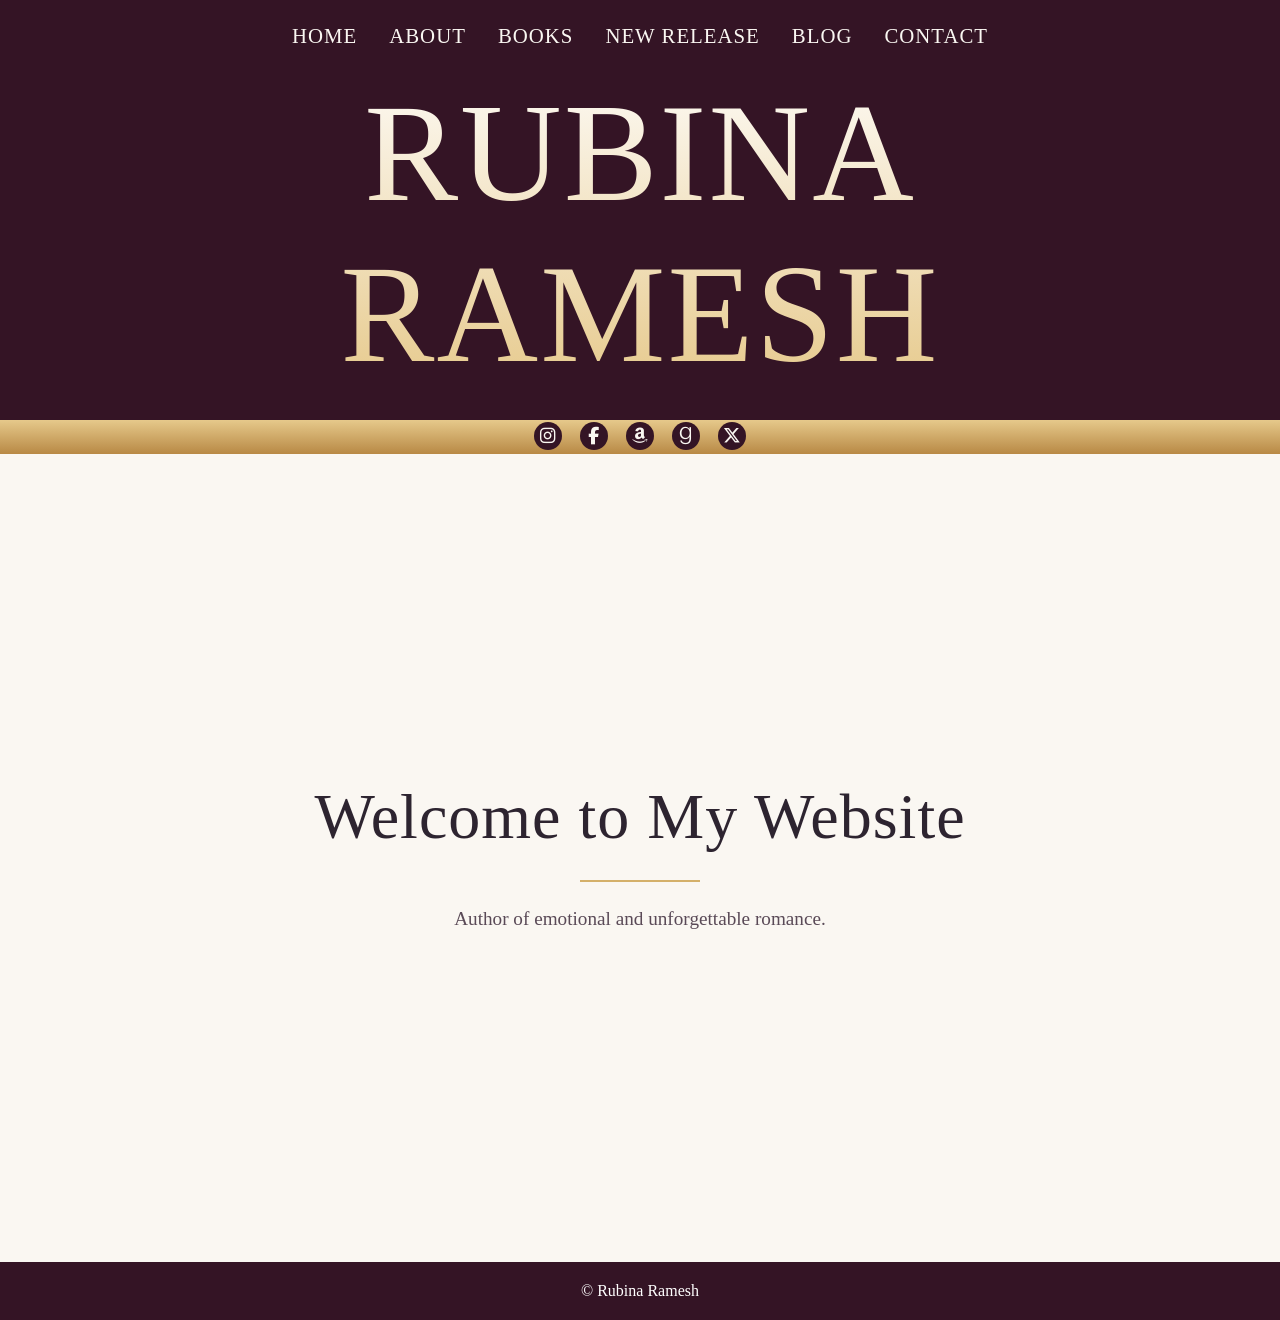
==== index.html @ e2632539 "Add files via upload Completed the navigation bar, hero and the footer. Only basics." ====
<!doctype html>
<html lang="en">
  <head>
    <meta charset="UTF-8" />
    <meta name="viewport" content="width=device-width, initial-scale=1.0" />
    <link rel="stylesheet" href="style.css" />
    <link
      rel="icon"
      href="/images/Rubina Logo Gold red.png"
      type="image/x-icon"
    />
    <link
      rel="stylesheet"
      href="https://cdnjs.cloudflare.com/ajax/libs/font-awesome/6.5.2/css/all.min.css"
    />
    <title>Author Rubina Ramesh</title>
  </head>
  <body>
    <main>
      <!-- Navigation menu -->
      <nav>
        <ul>
          <li><a href="/index.html">Home</a></li>
          <li><a href="/about.html">About</a></li>
          <li><a href="/books.html">Books</a></li>
          <li><a href="/new-release.html">New Release</a></li>
          <li><a href="/blog.html">Blog</a></li>
          <li><a href="/contact.html">Contact</a></li>
        </ul>

        <!-- Author name -->
        <h1>Rubina Ramesh</h1>

        <!-- Social media icons -->
        <div class="social-icons">
          <a href="#" aria-label="Instagram"
            ><i class="fa-brands fa-instagram"></i
          ></a>
          <a href="#" aria-label="Facebook"
            ><i class="fa-brands fa-facebook-f"></i
          ></a>
          <a href="#" aria-label="Amazon"
            ><i class="fa-brands fa-amazon"></i
          ></a>
          <a href="#" aria-label="Goodreads"
            ><i class="fa-brands fa-goodreads-g"></i
          ></a>
          <a href="#" aria-label="Twitter"
            ><i class="fa-brands fa-x-twitter"></i
          ></a>
        </div>
      </nav>

      <section>
        <h2>Welcome to My Website</h2>
        <p>Author of emotional and unforgettable romance.</p>
      </section>
    </main>

    <footer>
      <p>© Rubina Ramesh</p>
    </footer>
  </body>
</html>
---- style.css ----
* {
  margin: 0;
  padding: 0;
  box-sizing: border-box;
}

body {
  font-family: Georgia, "Times New Roman", Times, serif;
  background-color: #faf7f2;
  color: #2d2430;
}

main {
  min-height: 100vh;
}

/* Navigation */
nav {
  width: 100%;
  background-color: #341425;
  padding: 24px 60px 60px;
  flex-direction: column;
  display: flex;
  align-items: center;
  gap: 24px;
  position: relative;
}

nav::after {
  content: "";
  position: absolute;
  left: 0;
  bottom: 0;
  display: block;
  width: 100%;
  height: 34px;
  background: linear-gradient(to bottom, #e6c98b, #b88945);
}

nav h1 {
  color: #faf7f2;
  font-size: 8.8rem;
  font-weight: normal;
  letter-spacing: 2px;
  text-align: center;
  text-transform: uppercase;
  background: linear-gradient(to bottom, #fdfaf4, #e6c98b);
  -webkit-background-clip: text;
  -webkit-text-fill-color: transparent;
}

nav ul {
  list-style: none;
  display: flex;
  gap: 32px;
  justify-content: center;
  align-items: center;
  flex-wrap: wrap;
}

nav a {
  text-decoration: none;
  color: #faf7f2;
  font-size: 1.3rem;
  letter-spacing: 1px;
  text-transform: uppercase;
}

nav a:hover {
  color: #d4b06a;
}

/*social media icons */
.social-icons {
  position: absolute;
  bottom: 4px;
  left: 50%;
  transform: translate(-50%);
  display: flex;
  gap: 18px;
  z-index: 2;
}

.social-icons a {
  width: 28px;
  height: 28px;
  background-color: #341425;
  color: #faf7f2;
  border-radius: 50%;
  display: flex;
  align-items: center;
  justify-content: center;
  text-decoration: none;
  font-size: 1.1rem;
}

.social-icons a:hover {
  background-color: #4b1e3a;
  color: #e6c98b;
}

/* Hero section */
section {
  min-height: calc(100vh - 92px);
  display: flex;
  flex-direction: column;
  justify-content: center;
  padding: 80px 24px;
  text-align: center;
  background-color: #faf7f2;
}

section p {
  font-size: 1.2rem;
  max-width: 700px;
  line-height: 1.8;
  color: #5a4a57;
  margin: 0 auto;
}

section h2 {
  font-family: Georgia, "Times New Roman", Times, serif;
  font-size: 4rem;
  font-weight: normal;
  letter-spacing: 1px;
  margin-bottom: 20px;
  line-height: 1.2;
  color: #2d2430;
  max-width: 900px;
  margin-left: auto;
  margin-right: auto;
}

/* Optional decorative line under hero heading */
section h2::after {
  content: "";
  display: block;
  width: 120px;
  height: 2px;
  background-color: #d4b06a;
  margin: 24px auto 0;
}

footer {
  text-align: center;
  padding: 20px;
  background-color: #341425;
  color: white;
}
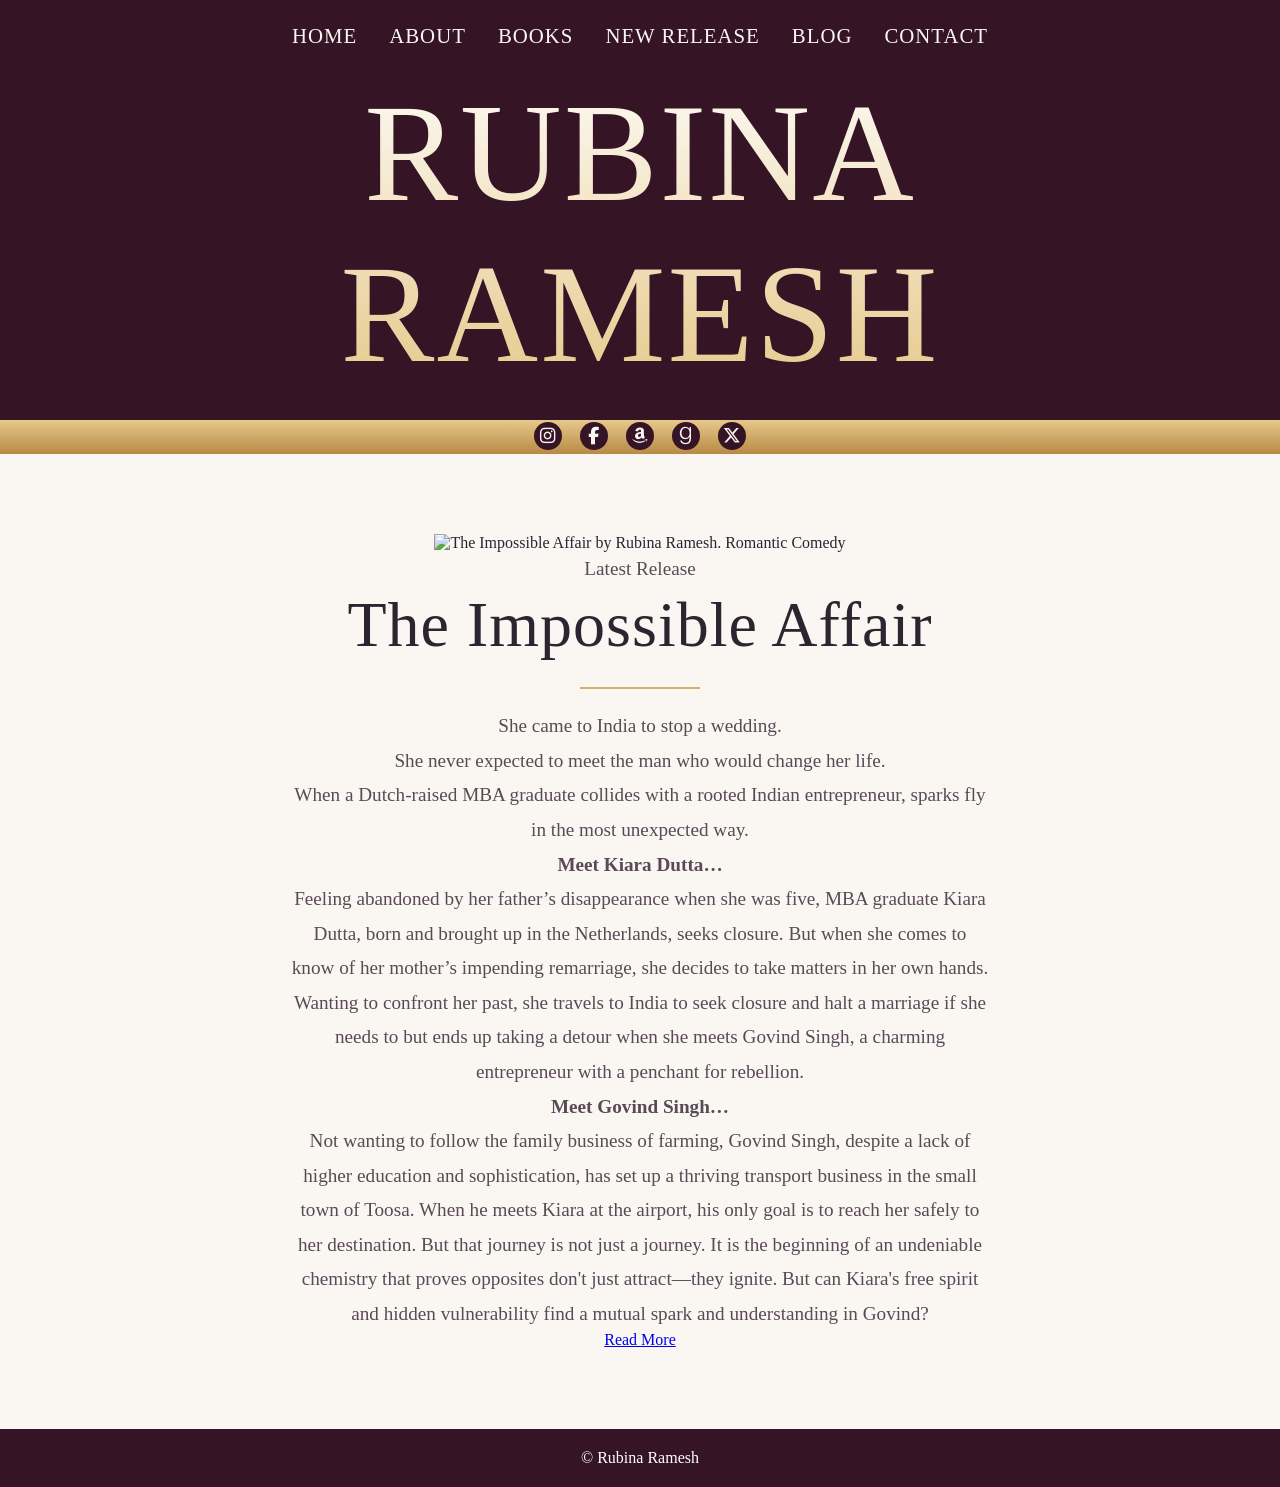
==== commit c52bdf48: "Add files via upload Updating with Images." ====
--- a/index.html
+++ b/index.html
@@ -50,10 +50,53 @@
           ></a>
         </div>
       </nav>
+      <!-- Latest book section -->
+      <section class="latest-book">
+        <div class="latest-book-image">
+          <img
+            src="/images/The impossible affair BC.png"
+            alt="The Impossible Affair by Rubina Ramesh. Romantic Comedy"
+          />
+        </div>
 
-      <section>
-        <h2>Welcome to My Website</h2>
-        <p>Author of emotional and unforgettable romance.</p>
+        <div class="latest-book-content">
+          <p class="book-label">Latest Release</p>
+          <h2>The Impossible Affair</h2>
+
+          <div class="book-description">
+            <p>She came to India to stop a wedding.</p>
+            <p>She never expected to meet the man who would change her life.</p>
+            <p>
+              When a Dutch-raised MBA graduate collides with a rooted Indian
+              entrepreneur, sparks fly in the most unexpected way.
+            </p>
+            <p><strong>Meet Kiara Dutta…</strong></p>
+            <p>
+              Feeling abandoned by her father’s disappearance when she was five,
+              MBA graduate Kiara Dutta, born and brought up in the Netherlands,
+              seeks closure. But when she comes to know of her mother’s
+              impending remarriage, she decides to take matters in her own
+              hands. Wanting to confront her past, she travels to India to seek
+              closure and halt a marriage if she needs to but ends up taking a
+              detour when she meets Govind Singh, a charming entrepreneur with a
+              penchant for rebellion.
+            </p>
+            <p><strong>Meet Govind Singh…</strong></p>
+            <p>
+              Not wanting to follow the family business of farming, Govind
+              Singh, despite a lack of higher education and sophistication, has
+              set up a thriving transport business in the small town of Toosa.
+              When he meets Kiara at the airport, his only goal is to reach her
+              safely to her destination. But that journey is not just a journey.
+              It is the beginning of an undeniable chemistry that proves
+              opposites don't just attract—they ignite. But can Kiara's free
+              spirit and hidden vulnerability find a mutual spark and
+              understanding in Govind?
+            </p>
+          </div>
+
+          <a href="/new-release.html" class="book-button">Read More</a>
+        </div>
       </section>
     </main>
 
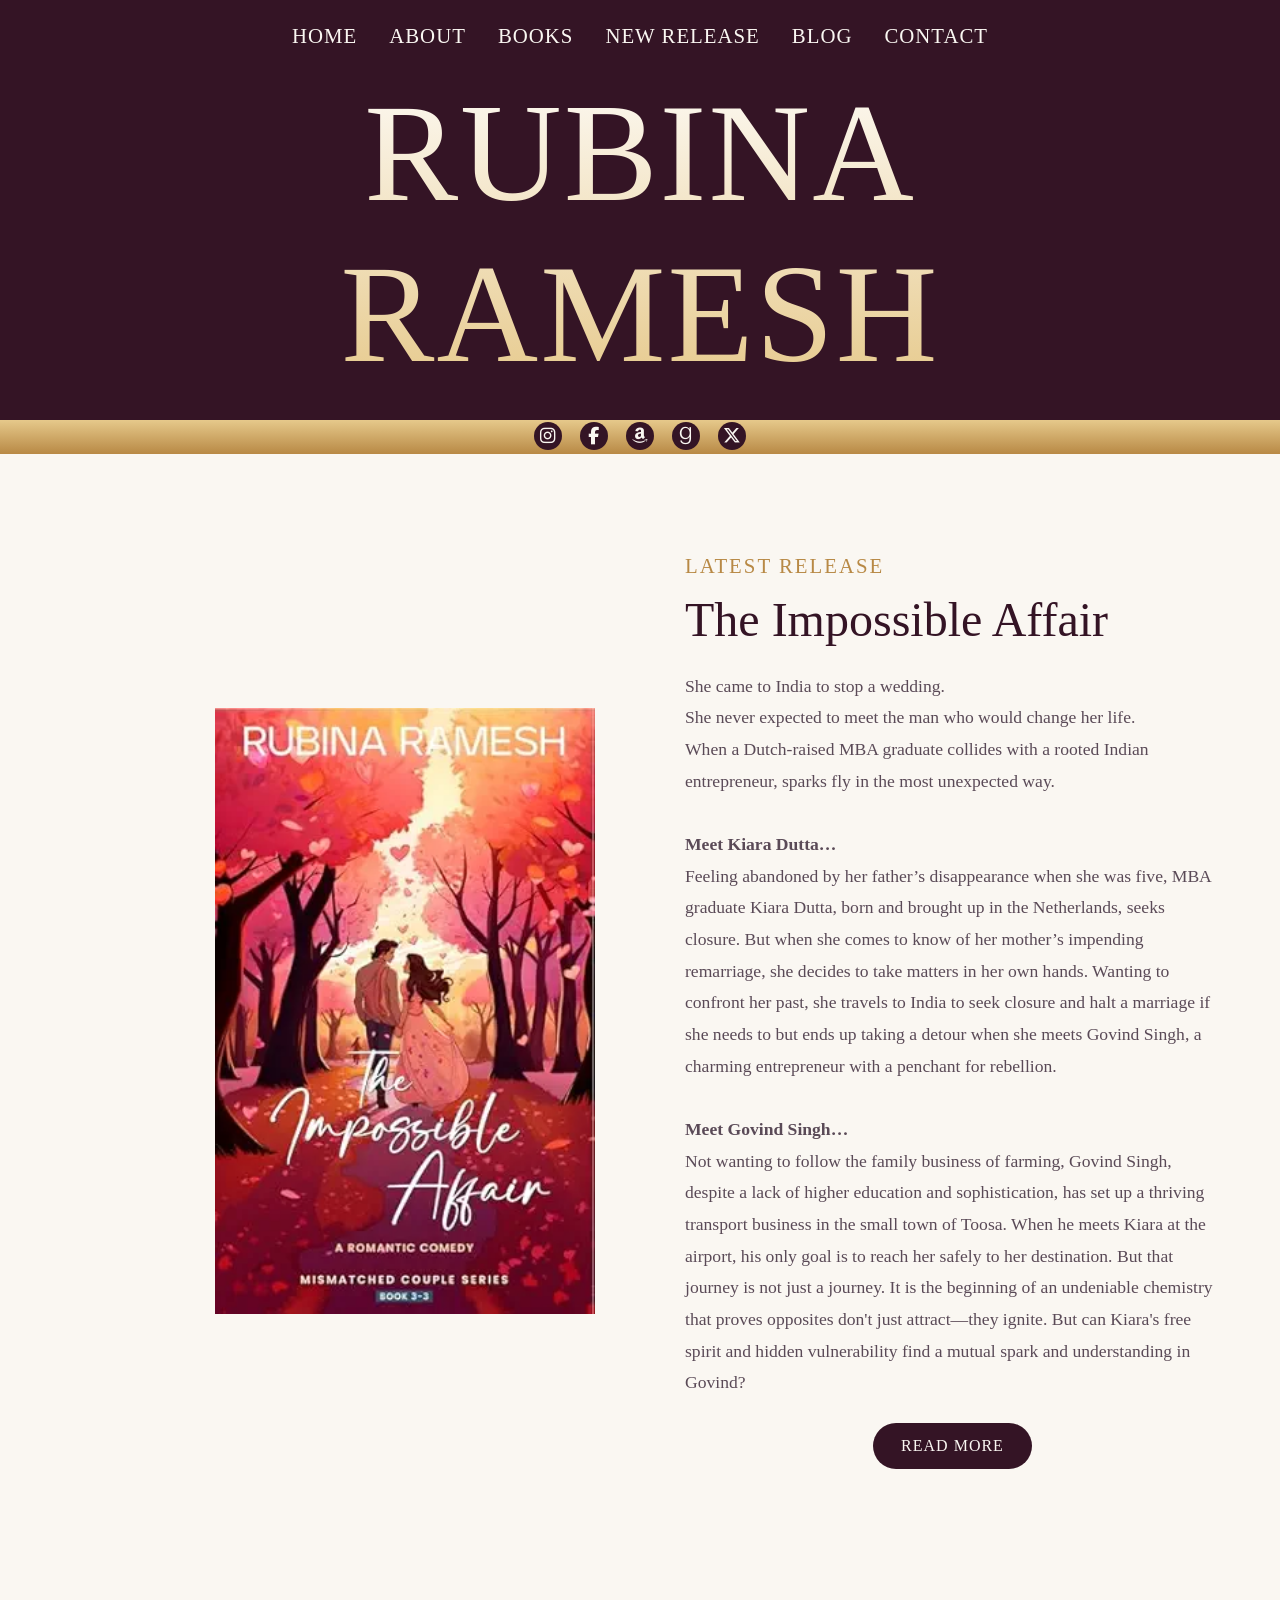
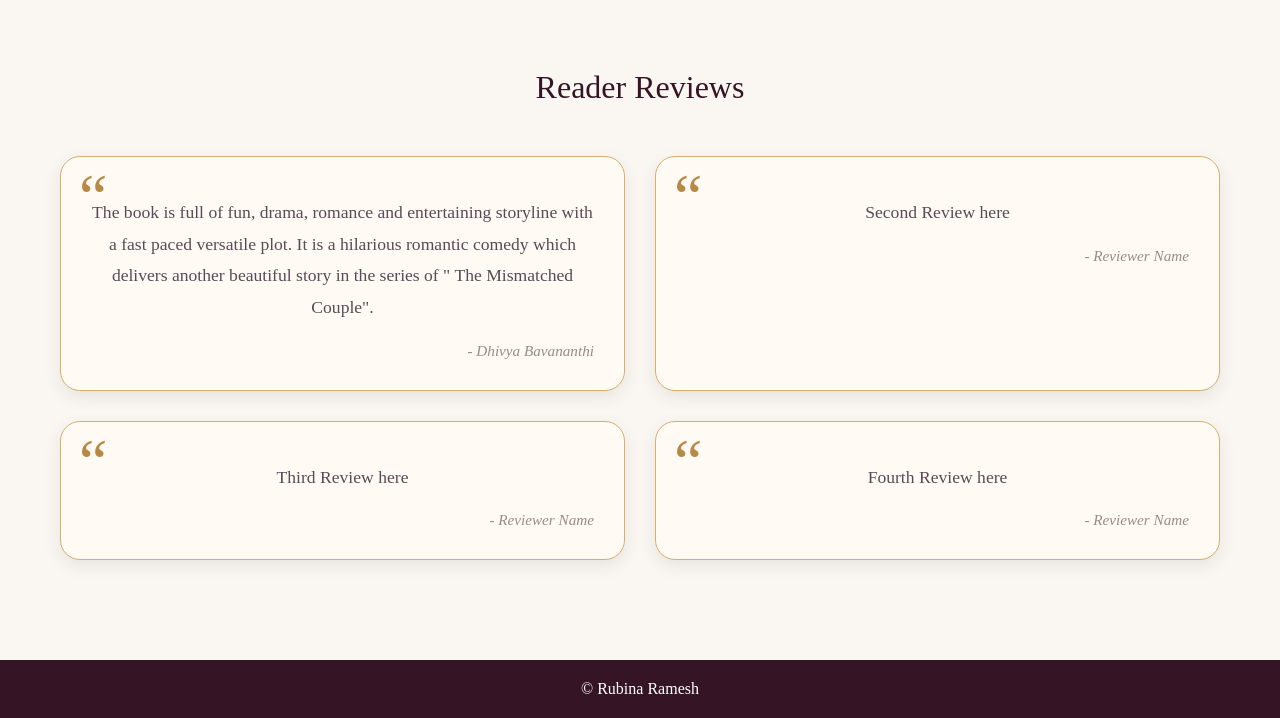
==== commit b16c4389: "Add files via upload" ====
--- a/index.html
+++ b/index.html
@@ -6,7 +6,7 @@
     <link rel="stylesheet" href="style.css" />
     <link
       rel="icon"
-      href="/images/Rubina Logo Gold red.png"
+      href="images/Rubina Logo Gold red.png"
       type="image/x-icon"
     />
     <link
@@ -54,7 +54,7 @@
       <section class="latest-book">
         <div class="latest-book-image">
           <img
-            src="/images/The impossible affair BC.png"
+            src="images/The impossible affair BC.png"
             alt="The Impossible Affair by Rubina Ramesh. Romantic Comedy"
           />
         </div>
@@ -70,6 +70,7 @@
               When a Dutch-raised MBA graduate collides with a rooted Indian
               entrepreneur, sparks fly in the most unexpected way.
             </p>
+            <br />
             <p><strong>Meet Kiara Dutta…</strong></p>
             <p>
               Feeling abandoned by her father’s disappearance when she was five,
@@ -81,6 +82,7 @@
               detour when she meets Govind Singh, a charming entrepreneur with a
               penchant for rebellion.
             </p>
+            <br />
             <p><strong>Meet Govind Singh…</strong></p>
             <p>
               Not wanting to follow the family business of farming, Govind
@@ -98,6 +100,38 @@
           <a href="/new-release.html" class="book-button">Read More</a>
         </div>
       </section>
+
+      <!--Readers Reviews-->
+      <section class="reader-reviews">
+        <h2>Reader Reviews</h2>
+
+        <div class="review-grid">
+          <div class="review-box">
+            <p>
+              The book is full of fun, drama, romance and entertaining storyline
+              with a fast paced versatile plot. It is a hilarious romantic
+              comedy which delivers another beautiful story in the series of "
+              The Mismatched Couple".
+            </p>
+            <span class="reviewer-name">- Dhivya Bavananthi</span>
+          </div>
+
+          <div class="review-box">
+            <p>Second Review here</p>
+            <span class="reviewer-name">- Reviewer Name</span>
+          </div>
+
+          <div class="review-box">
+            <p>Third Review here</p>
+            <span class="reviewer-name">- Reviewer Name</span>
+          </div>
+
+          <div class="review-box">
+            <p>Fourth Review here</p>
+            <span class="reviewer-name">- Reviewer Name</span>
+          </div>
+        </div>
+      </section>
     </main>
 
     <footer>
--- a/style.css
+++ b/style.css
@@ -99,47 +99,144 @@
   color: #e6c98b;
 }
 
-/* Hero section */
-section {
-  min-height: calc(100vh - 92px);
-  display: flex;
-  flex-direction: column;
+/*latest book section*/
+
+.latest-book {
+  display: flex;
+  flex-direction: row;
+  align-items: center;
   justify-content: center;
-  padding: 80px 24px;
-  text-align: center;
+  gap: 90px;
+  padding: 100px 60px;
   background-color: #faf7f2;
 }
 
-section p {
-  font-size: 1.2rem;
-  max-width: 700px;
+.latest-book-image {
+  flex: 1;
+  display: flex;
+  justify-content: flex-end;
+}
+
+.latest-book-image img {
+  width: 100%;
+  max-width: 380px;
+  height: auto;
+  display: block;
+  animation: glideInLeft 1.6s ease-out;
+}
+
+@keyframes glideInLeft {
+  from {
+    opacity: 0;
+    transform: translateX(-140px);
+  }
+
+  to {
+    opacity: 1;
+    transform: translateX(0);
+  }
+}
+
+.latest-book-content {
+  flex: 1;
+  text-align: left;
+}
+
+.book-label {
+  font-size: 1.3rem;
+  letter-spacing: 2px;
+  text-transform: uppercase;
+  color: #b88945;
+  margin-bottom: 16px;
+}
+
+.latest-book-content h2 {
+  font-size: 3rem;
+  font-weight: normal;
+  line-height: 1.1;
+  color: #341425;
+  margin-bottom: 24px;
+}
+
+.book-description {
+  font-size: 1.1rem;
   line-height: 1.8;
   color: #5a4a57;
-  margin: 0 auto;
-}
-
-section h2 {
+  margin-bottom: 16px;
+}
+
+.book-button {
+  display: table;
+  margin: 24px auto 0;
+  padding: 14px 28px;
+  background-color: #341425;
+  color: #faf7f2;
+  text-decoration: none;
+  text-transform: uppercase;
+  letter-spacing: 1px;
+  border-radius: 30px;
+}
+
+.book-button:hover {
+  background-color: #4b1e3a;
+  color: #e6c98b;
+}
+
+/* Readers Reviews Here*/
+.reader-reviews {
+  padding: 100px 60px;
+  background-color: #faf7f2;
+  text-align: center;
+}
+
+.reader-reviews h2 {
+  font-size: 2rem;
+  font-weight: normal;
+  color: #341425;
+  margin-bottom: 50px;
+}
+
+.review-grid {
+  display: grid;
+  grid-template-columns: repeat(2, 1fr);
+  gap: 30px;
+}
+
+.review-box {
+  position: relative;
+  background-color: #fffaf4;
+  border: 1px solid #d4b06a;
+  padding: 40px 30px 30px;
+  border-radius: 20px;
+  box-shadow: 0 6px 18px rgba(0, 0, 0, 0.08);
+}
+
+.review-box::before {
+  content: "“";
+  position: absolute;
+  top: 8px;
+  left: 18px;
+  font-size: 4rem;
+  line-height: 1;
+  color: #b88945;
   font-family: Georgia, "Times New Roman", Times, serif;
-  font-size: 4rem;
-  font-weight: normal;
-  letter-spacing: 1px;
-  margin-bottom: 20px;
-  line-height: 1.2;
-  color: #2d2430;
-  max-width: 900px;
-  margin-left: auto;
-  margin-right: auto;
-}
-
-/* Optional decorative line under hero heading */
-section h2::after {
-  content: "";
+}
+
+.review-box p {
+  font-size: 1.1rem;
+  line-height: 1.8;
+  color: #5a4a57;
+}
+
+.reviewer-name {
   display: block;
-  width: 120px;
-  height: 2px;
-  background-color: #d4b06a;
-  margin: 24px auto 0;
-}
+  margin-top: 18px;
+  text-align: right;
+  font-size: 0.95rem;
+  color: #9b8a84;
+  font-style: italic;
+}
+/* Footer*/
 
 footer {
   text-align: center;
@@ -147,3 +244,155 @@
   background-color: #341425;
   color: white;
 }
+
+/* Media Query*/
+
+@media (max-width: 1024px) {
+  nav {
+    padding: 20px 30px 55px;
+  }
+
+  nav h1 {
+    font-size: 5.5rem;
+  }
+
+  nav ul {
+    gap: 20px;
+  }
+
+  nav a {
+    font-size: 1rem;
+  }
+
+  .latest-book {
+    gap: 50px;
+    padding: 80px 30px;
+  }
+
+  .latest-book-content h2 {
+    font-size: 3rem;
+  }
+}
+
+@media (max-width: 768px) {
+  nav {
+    padding: 20px 20px 55px;
+  }
+
+  nav h1 {
+    font-size: 3.8rem;
+    letter-spacing: 1px;
+  }
+
+  nav ul {
+    gap: 14px 18px;
+  }
+
+  nav a {
+    font-size: 0.9rem;
+  }
+
+  .social-icons {
+    gap: 12px;
+    bottom: 3px;
+  }
+
+  .social-icons a {
+    width: 34px;
+    height: 34px;
+    font-size: 0.95rem;
+  }
+
+  .latest-book {
+    flex-direction: column;
+    text-align: center;
+    gap: 40px;
+    padding: 70px 20px;
+  }
+
+  .latest-book-image {
+    justify-content: center;
+  }
+
+  .latest-book-image img {
+    max-width: 280px;
+  }
+
+  .latest-book-content {
+    text-align: center;
+  }
+
+  .latest-book-content h2 {
+    font-size: 2.6rem;
+  }
+
+  .book-description p {
+    font-size: 1rem;
+    line-height: 1.7;
+  }
+  .review-grid {
+    grid-template-columns: 1fr;
+  }
+}
+
+@media (max-width: 480px) {
+  nav {
+    padding: 16px 16px 50px;
+    gap: 18px;
+  }
+
+  nav h1 {
+    font-size: 2.4rem;
+    line-height: 1.1;
+  }
+
+  nav ul {
+    gap: 10px 14px;
+  }
+
+  nav a {
+    font-size: 0.8rem;
+    letter-spacing: 0.5px;
+  }
+
+  nav::after {
+    height: 24px;
+  }
+
+  .social-icons {
+    gap: 10px;
+    bottom: 2px;
+  }
+
+  .social-icons a {
+    width: 30px;
+    height: 30px;
+    font-size: 0.85rem;
+  }
+
+  .latest-book {
+    padding: 55px 16px;
+    gap: 28px;
+  }
+
+  .latest-book-image img {
+    max-width: 220px;
+  }
+
+  .book-label {
+    font-size: 0.85rem;
+  }
+
+  .latest-book-content h2 {
+    font-size: 2rem;
+  }
+
+  .book-description p {
+    font-size: 0.95rem;
+  }
+
+  .book-button {
+    padding: 12px 22px;
+    font-size: 0.85rem;
+  }
+}
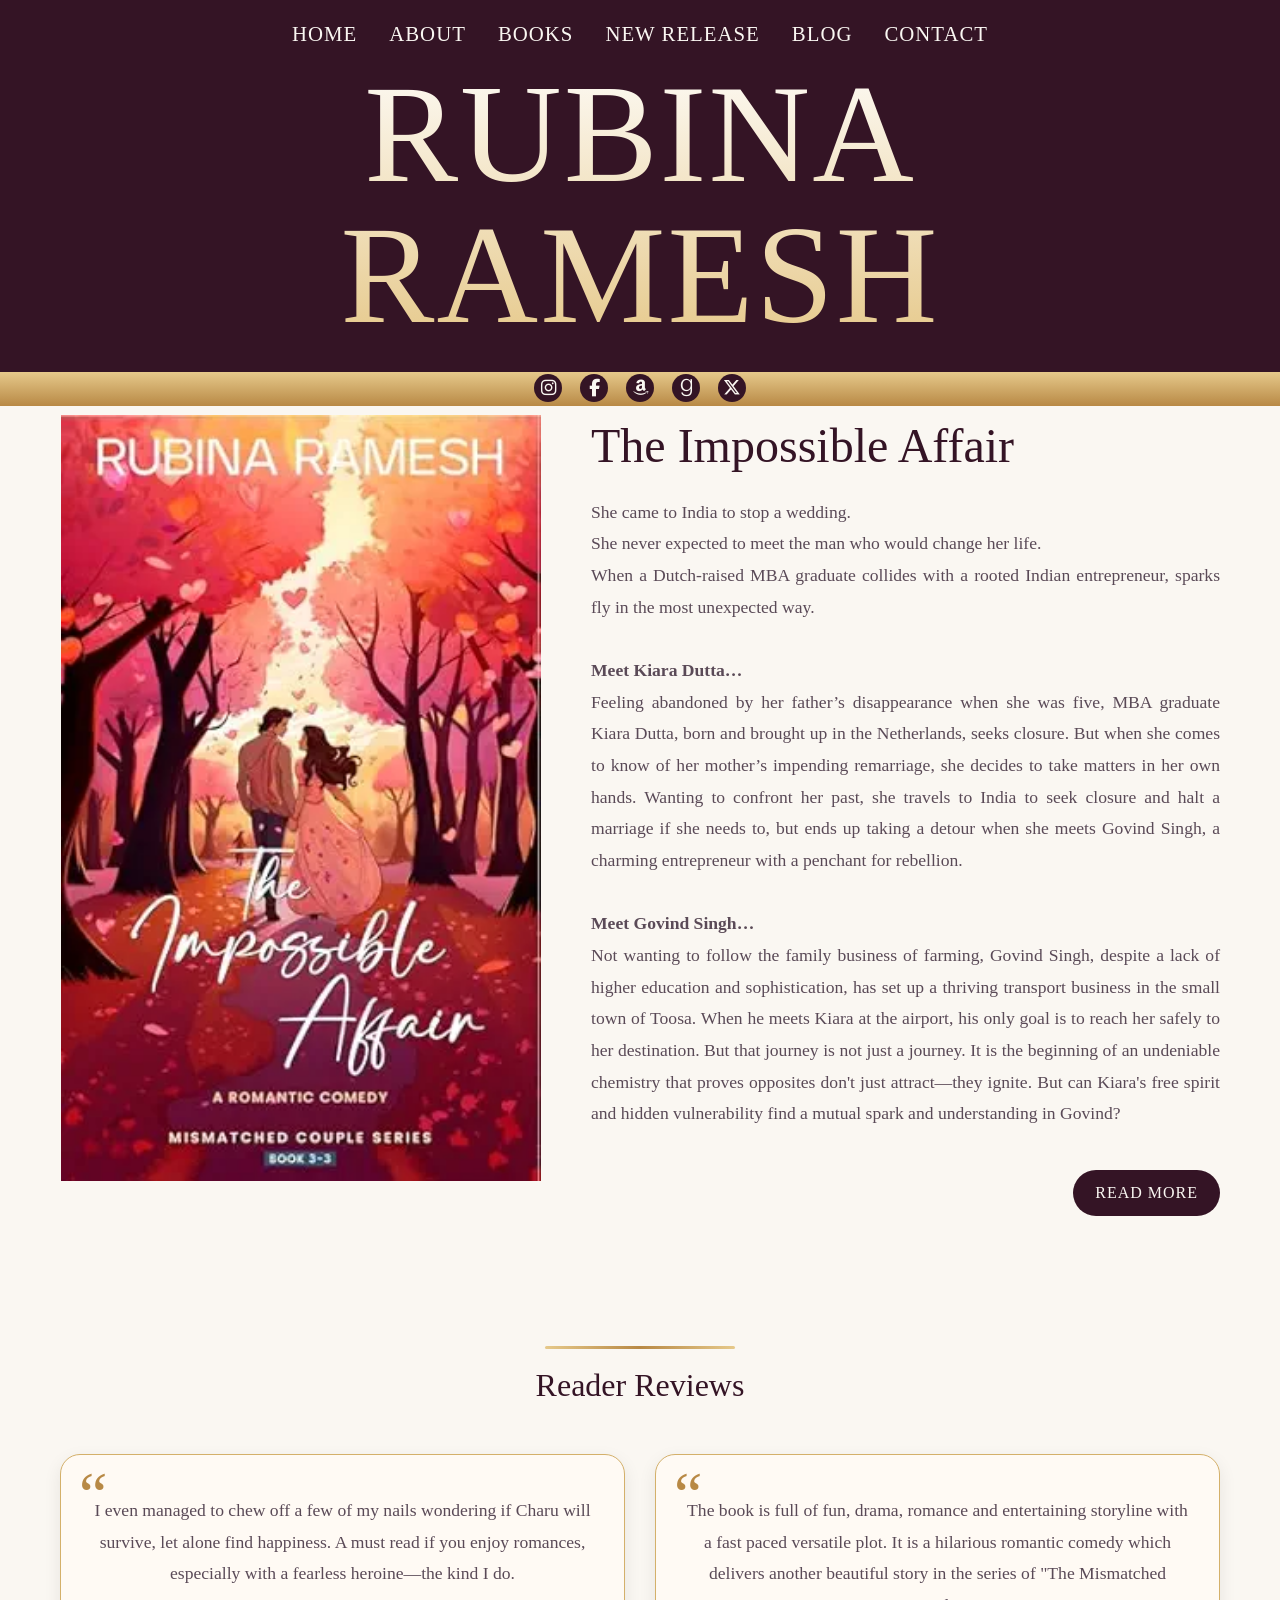
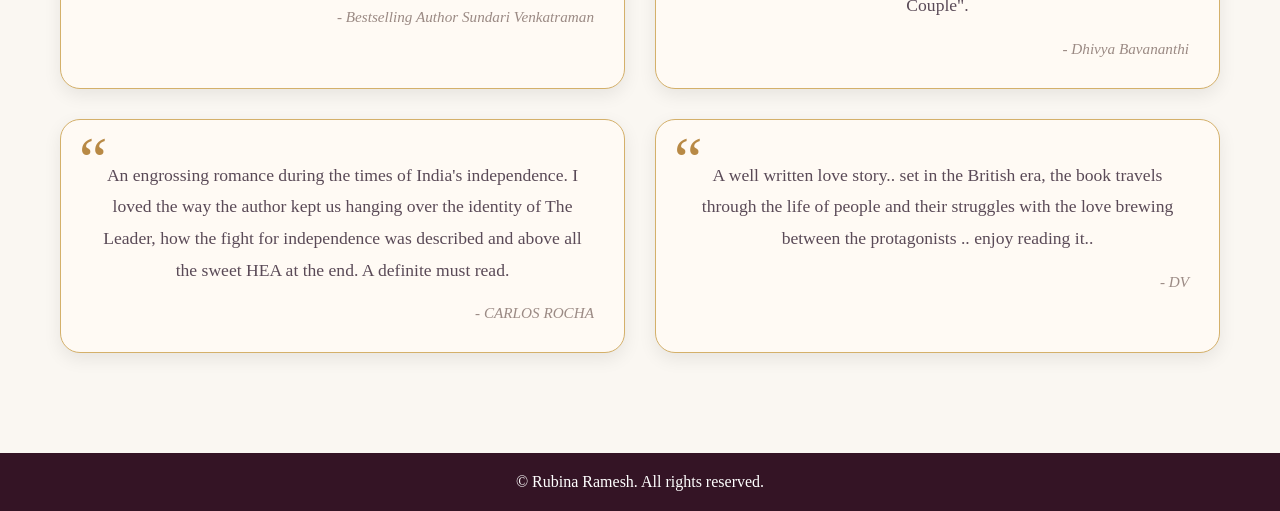
==== commit 663ea56f: "Add files via upload added about page" ====
--- a/index.html
+++ b/index.html
@@ -15,42 +15,10 @@
     />
     <title>Author Rubina Ramesh</title>
   </head>
+
   <body>
+    <div id="header-placeholder"></div>
     <main>
-      <!-- Navigation menu -->
-      <nav>
-        <ul>
-          <li><a href="/index.html">Home</a></li>
-          <li><a href="/about.html">About</a></li>
-          <li><a href="/books.html">Books</a></li>
-          <li><a href="/new-release.html">New Release</a></li>
-          <li><a href="/blog.html">Blog</a></li>
-          <li><a href="/contact.html">Contact</a></li>
-        </ul>
-
-        <!-- Author name -->
-        <h1>Rubina Ramesh</h1>
-
-        <!-- Social media icons -->
-        <div class="social-icons">
-          <a href="#" aria-label="Instagram"
-            ><i class="fa-brands fa-instagram"></i
-          ></a>
-          <a href="#" aria-label="Facebook"
-            ><i class="fa-brands fa-facebook-f"></i
-          ></a>
-          <a href="#" aria-label="Amazon"
-            ><i class="fa-brands fa-amazon"></i
-          ></a>
-          <a href="#" aria-label="Goodreads"
-            ><i class="fa-brands fa-goodreads-g"></i
-          ></a>
-          <a href="#" aria-label="Twitter"
-            ><i class="fa-brands fa-x-twitter"></i
-          ></a>
-        </div>
-      </nav>
-      <!-- Latest book section -->
       <section class="latest-book">
         <div class="latest-book-image">
           <img
@@ -70,7 +38,9 @@
               When a Dutch-raised MBA graduate collides with a rooted Indian
               entrepreneur, sparks fly in the most unexpected way.
             </p>
+
             <br />
+
             <p><strong>Meet Kiara Dutta…</strong></p>
             <p>
               Feeling abandoned by her father’s disappearance when she was five,
@@ -78,11 +48,13 @@
               seeks closure. But when she comes to know of her mother’s
               impending remarriage, she decides to take matters in her own
               hands. Wanting to confront her past, she travels to India to seek
-              closure and halt a marriage if she needs to but ends up taking a
+              closure and halt a marriage if she needs to, but ends up taking a
               detour when she meets Govind Singh, a charming entrepreneur with a
               penchant for rebellion.
             </p>
+
             <br />
+
             <p><strong>Meet Govind Singh…</strong></p>
             <p>
               Not wanting to follow the family business of farming, Govind
@@ -97,45 +69,59 @@
             </p>
           </div>
 
-          <a href="/new-release.html" class="book-button">Read More</a>
+          <a href="new-release.html" class="book-button">Read More</a>
         </div>
       </section>
 
-      <!--Readers Reviews-->
       <section class="reader-reviews">
         <h2>Reader Reviews</h2>
 
         <div class="review-grid">
           <div class="review-box">
             <p>
+              I even managed to chew off a few of my nails wondering if Charu
+              will survive, let alone find happiness. A must read if you enjoy
+              romances, especially with a fearless heroine—the kind I do.
+            </p>
+            <span class="reviewer-name">
+              - Bestselling Author Sundari Venkatraman
+            </span>
+          </div>
+
+          <div class="review-box">
+            <p>
               The book is full of fun, drama, romance and entertaining storyline
               with a fast paced versatile plot. It is a hilarious romantic
-              comedy which delivers another beautiful story in the series of "
-              The Mismatched Couple".
+              comedy which delivers another beautiful story in the series of
+              "The Mismatched Couple".
             </p>
             <span class="reviewer-name">- Dhivya Bavananthi</span>
           </div>
 
           <div class="review-box">
-            <p>Second Review here</p>
-            <span class="reviewer-name">- Reviewer Name</span>
+            <p>
+              An engrossing romance during the times of India's independence. I
+              loved the way the author kept us hanging over the identity of The
+              Leader, how the fight for independence was described and above all
+              the sweet HEA at the end. A definite must read.
+            </p>
+            <span class="reviewer-name">- CARLOS ROCHA</span>
           </div>
 
           <div class="review-box">
-            <p>Third Review here</p>
-            <span class="reviewer-name">- Reviewer Name</span>
-          </div>
-
-          <div class="review-box">
-            <p>Fourth Review here</p>
-            <span class="reviewer-name">- Reviewer Name</span>
+            <p>
+              A well written love story.. set in the British era, the book
+              travels through the life of people and their struggles with the
+              love brewing between the protagonists .. enjoy reading it..
+            </p>
+            <span class="reviewer-name">- DV</span>
           </div>
         </div>
       </section>
     </main>
 
-    <footer>
-      <p>© Rubina Ramesh</p>
-    </footer>
+    <div id="footer-placeholder"></div>
+
+    <script src="script.js"></script>
   </body>
 </html>
--- a/style.css
+++ b/style.css
@@ -12,44 +12,46 @@
 
 main {
   min-height: 100vh;
-}
-
-/* Navigation */
-nav {
+  padding-top: 280px;
+}
+
+/* Header */
+.site-header {
   width: 100%;
   background-color: #341425;
-  padding: 24px 60px 60px;
+  position: fixed;
+  top: 0;
+  left: 0;
+  z-index: 1000;
+}
+
+.header-inner {
+  position: relative;
+  padding: 22px 60px 60px;
+  display: flex;
   flex-direction: column;
-  display: flex;
   align-items: center;
-  gap: 24px;
-  position: relative;
-}
-
-nav::after {
+  transition: all 0.4s ease;
+}
+
+.site-header::after {
   content: "";
   position: absolute;
   left: 0;
   bottom: 0;
-  display: block;
   width: 100%;
   height: 34px;
   background: linear-gradient(to bottom, #e6c98b, #b88945);
 }
 
-nav h1 {
-  color: #faf7f2;
-  font-size: 8.8rem;
-  font-weight: normal;
-  letter-spacing: 2px;
-  text-align: center;
-  text-transform: uppercase;
-  background: linear-gradient(to bottom, #fdfaf4, #e6c98b);
-  -webkit-background-clip: text;
-  -webkit-text-fill-color: transparent;
-}
-
-nav ul {
+/* Top navigation */
+.top-nav {
+  order: 1;
+  margin-bottom: 18px;
+  transition: all 0.4s ease;
+}
+
+.top-nav ul {
   list-style: none;
   display: flex;
   gap: 32px;
@@ -58,27 +60,48 @@
   flex-wrap: wrap;
 }
 
-nav a {
+.top-nav a {
   text-decoration: none;
   color: #faf7f2;
   font-size: 1.3rem;
   letter-spacing: 1px;
   text-transform: uppercase;
-}
-
-nav a:hover {
+  transition: color 0.3s ease;
+}
+
+.top-nav a:hover {
   color: #d4b06a;
 }
 
-/*social media icons */
+/* Author name */
+.author-name {
+  order: 2;
+  text-align: center;
+  transition: all 0.4s ease;
+}
+
+.author-name h1 {
+  font-size: 8.8rem;
+  font-weight: normal;
+  letter-spacing: 2px;
+  text-transform: uppercase;
+  line-height: 1;
+  text-align: center;
+  background: linear-gradient(to bottom, #fdfaf4, #e6c98b);
+  -webkit-background-clip: text;
+  -webkit-text-fill-color: transparent;
+  transition: all 0.4s ease;
+}
+
+/* Social media icons */
 .social-icons {
   position: absolute;
   bottom: 4px;
   left: 50%;
-  transform: translate(-50%);
+  transform: translateX(-50%);
   display: flex;
   gap: 18px;
-  z-index: 2;
+  z-index: 1001;
 }
 
 .social-icons a {
@@ -92,6 +115,7 @@
   justify-content: center;
   text-decoration: none;
   font-size: 1.1rem;
+  transition: all 0.3s ease;
 }
 
 .social-icons a:hover {
@@ -99,30 +123,52 @@
   color: #e6c98b;
 }
 
-/*latest book section*/
-
+/* SCROLLED STATE */
+.site-header.scrolled .header-inner {
+  padding: 12px 60px 52px;
+}
+
+.site-header.scrolled .top-nav {
+  order: 2;
+  margin-top: 10px;
+  margin-bottom: 0;
+}
+
+.site-header.scrolled .author-name {
+  order: 1;
+}
+
+.site-header.scrolled .author-name h1 {
+  font-size: 3.8rem;
+}
+
+/* Latest book section */
 .latest-book {
   display: flex;
   flex-direction: row;
   align-items: center;
   justify-content: center;
-  gap: 90px;
+  gap: 50px;
   padding: 100px 60px;
   background-color: #faf7f2;
+  max-width: 1400px;
+  margin: 0 auto;
 }
 
 .latest-book-image {
-  flex: 1;
-  display: flex;
-  justify-content: flex-end;
+  flex: 1.3;
+  display: flex;
+  justify-content: center;
+  align-items: center;
 }
 
 .latest-book-image img {
   width: 100%;
-  max-width: 380px;
+  max-width: 480px;
   height: auto;
   display: block;
   animation: glideInLeft 1.6s ease-out;
+  image-rendering: auto;
 }
 
 @keyframes glideInLeft {
@@ -138,8 +184,10 @@
 }
 
 .latest-book-content {
-  flex: 1;
-  text-align: left;
+  flex: 1.7;
+  text-align: justify;
+  display: flex;
+  flex-direction: column;
 }
 
 .book-label {
@@ -166,15 +214,16 @@
 }
 
 .book-button {
-  display: table;
-  margin: 24px auto 0;
-  padding: 14px 28px;
+  display: inline-block;
+  margin: 24px 0 0 auto;
+  padding: 14px 22px;
   background-color: #341425;
   color: #faf7f2;
   text-decoration: none;
   text-transform: uppercase;
   letter-spacing: 1px;
   border-radius: 30px;
+  transition: all 0.3s ease;
 }
 
 .book-button:hover {
@@ -182,9 +231,9 @@
   color: #e6c98b;
 }
 
-/* Readers Reviews Here*/
+/* Reader reviews */
 .reader-reviews {
-  padding: 100px 60px;
+  padding: 30px 60px 100px;
   background-color: #faf7f2;
   text-align: center;
 }
@@ -194,6 +243,16 @@
   font-weight: normal;
   color: #341425;
   margin-bottom: 50px;
+}
+
+.reader-reviews h2::before {
+  content: "";
+  display: block;
+  width: 190px;
+  height: 3px;
+  margin: 0 auto 18px;
+  border-radius: 999px;
+  background: linear-gradient(to right, #e6c98b, #b88945, #e6c98b);
 }
 
 .review-grid {
@@ -236,8 +295,81 @@
   color: #9b8a84;
   font-style: italic;
 }
-/* Footer*/
-
+
+.about-hero {
+  text-align: center;
+  padding: 80px 20px 40px;
+  background-color: #faf7f2;
+}
+
+.about-author-image {
+  margin-bottom: 28px;
+}
+
+.about-author-image img {
+  width: 100%;
+  max-width: 260px;
+  height: auto;
+  display: block;
+  margin: 0 auto;
+  border-radius: 20px;
+  border: 3px solid #d4b06a;
+  box-shadow: 0 8px 24px rgba(0, 0, 0, 0.12);
+}
+
+.about-hero h2 {
+  font-size: 2.4rem;
+  font-weight: normal;
+  color: #341425;
+  margin-bottom: 14px;
+}
+
+.about-hero p {
+  font-size: 1.1rem;
+  color: #5a4a57;
+  max-width: 700px;
+  margin: 0 auto;
+  line-height: 1.8;
+}
+
+.about-content {
+  padding: 20px 20px 80px;
+  background-color: #faf7f2;
+}
+
+.about-text {
+  max-width: 900px;
+  margin: 0 auto;
+  text-align: justify;
+}
+
+.about-text p {
+  font-size: 1.08rem;
+  line-height: 1.9;
+  color: #5a4a57;
+  margin-bottom: 24px;
+}
+
+.contact-rubina-button {
+  display: block;
+  width: fit-content;
+  margin: 30px auto 0;
+  padding: 14px 28px;
+  background-color: #341425;
+  color: #faf7f2;
+  text-decoration: none;
+  text-transform: uppercase;
+  letter-spacing: 1px;
+  border-radius: 30px;
+  transition: all 0.3s ease;
+}
+
+.contact-rubina-button:hover {
+  background-color: #4b1e3a;
+  color: #e6c98b;
+}
+
+/* Footer */
 footer {
   text-align: center;
   padding: 20px;
@@ -245,22 +377,33 @@
   color: white;
 }
 
-/* Media Query*/
-
+/* Responsive */
 @media (max-width: 1024px) {
-  nav {
-    padding: 20px 30px 55px;
-  }
-
-  nav h1 {
+  main {
+    padding-top: 220px;
+  }
+
+  .header-inner {
+    padding: 18px 30px 55px;
+  }
+
+  .author-name h1 {
     font-size: 5.5rem;
   }
 
-  nav ul {
+  .site-header.scrolled .header-inner {
+    padding: 10px 30px 50px;
+  }
+
+  .site-header.scrolled .author-name h1 {
+    font-size: 2.8rem;
+  }
+
+  .top-nav ul {
     gap: 20px;
   }
 
-  nav a {
+  .top-nav a {
     font-size: 1rem;
   }
 
@@ -275,21 +418,41 @@
 }
 
 @media (max-width: 768px) {
-  nav {
-    padding: 20px 20px 55px;
-  }
-
-  nav h1 {
+  main {
+    padding-top: 180px;
+  }
+
+  .header-inner {
+    padding: 16px 20px 55px;
+  }
+
+  .author-name h1 {
     font-size: 3.8rem;
     letter-spacing: 1px;
   }
 
-  nav ul {
+  .top-nav {
+    margin-bottom: 14px;
+  }
+
+  .top-nav ul {
     gap: 14px 18px;
   }
 
-  nav a {
+  .top-nav a {
     font-size: 0.9rem;
+  }
+
+  .site-header.scrolled .header-inner {
+    padding: 10px 20px 48px;
+  }
+
+  .site-header.scrolled .author-name h1 {
+    font-size: 2.2rem;
+  }
+
+  .site-header.scrolled .top-nav {
+    margin-top: 8px;
   }
 
   .social-icons {
@@ -326,37 +489,61 @@
     font-size: 2.6rem;
   }
 
-  .book-description p {
+  .book-description {
     font-size: 1rem;
     line-height: 1.7;
   }
+
   .review-grid {
     grid-template-columns: 1fr;
   }
+
+  .reader-reviews {
+    padding: 20px 20px 80px;
+  }
 }
 
 @media (max-width: 480px) {
-  nav {
-    padding: 16px 16px 50px;
-    gap: 18px;
-  }
-
-  nav h1 {
+  main {
+    padding-top: 145px;
+  }
+
+  .header-inner {
+    padding: 14px 16px 50px;
+  }
+
+  .author-name h1 {
     font-size: 2.4rem;
     line-height: 1.1;
   }
 
-  nav ul {
+  .top-nav {
+    margin-bottom: 12px;
+  }
+
+  .top-nav ul {
     gap: 10px 14px;
   }
 
-  nav a {
+  .top-nav a {
     font-size: 0.8rem;
     letter-spacing: 0.5px;
   }
 
-  nav::after {
+  .site-header::after {
     height: 24px;
+  }
+
+  .site-header.scrolled .header-inner {
+    padding: 8px 16px 42px;
+  }
+
+  .site-header.scrolled .author-name h1 {
+    font-size: 1.6rem;
+  }
+
+  .site-header.scrolled .top-nav {
+    margin-top: 6px;
   }
 
   .social-icons {
@@ -387,7 +574,7 @@
     font-size: 2rem;
   }
 
-  .book-description p {
+  .book-description {
     font-size: 0.95rem;
   }
 
@@ -395,4 +582,8 @@
     padding: 12px 22px;
     font-size: 0.85rem;
   }
-}
+
+  .reader-reviews {
+    padding: 15px 16px 70px;
+  }
+}
